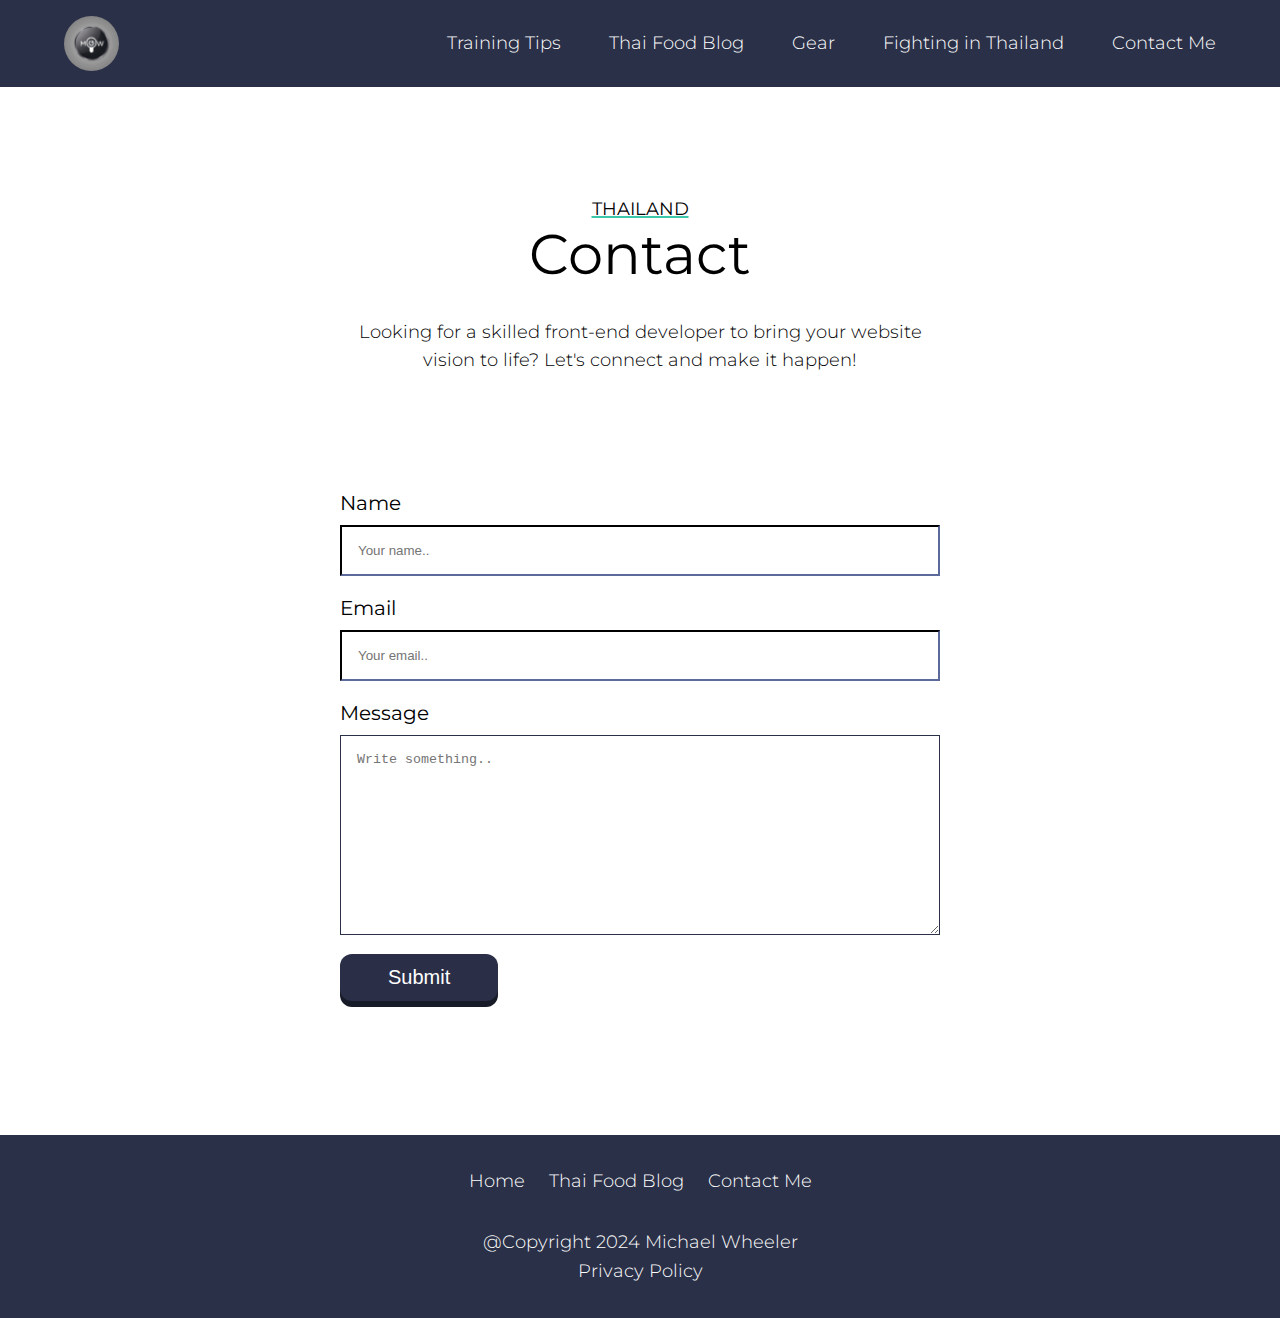
==== contact.html @ 106fd987 "Add files via upload" ====
<!DOCTYPE html>
<html lang="en">
  <head>
    <meta charset="UTF-8" />
    <meta name="viewport" content="width=device-width, initial-scale=1.0" />
    <link rel="stylesheet" href="style.css" />
    <link rel="preconnect" href="https://fonts.googleapis.com" />
    <link rel="preconnect" href="https://fonts.gstatic.com" crossorigin />
    <link
      href="https://fonts.googleapis.com/css2?family=Montserrat:ital,wght@0,100..900;1,100..900&display=swap"
      rel="stylesheet"
    />
    <link
      rel="stylesheet"
      href="https://cdnjs.cloudflare.com/ajax/libs/font-awesome/6.6.0/css/all.min.css"
      integrity="sha512-Kc323vGBEqzTmouAECnVceyQqyqdsSiqLQISBL29aUW4U/M7pSPA/gEUZQqv1cwx4OnYxTxve5UMg5GT6L4JJg=="
      crossorigin="anonymous"
      referrerpolicy="no-referrer"
    />
    <title>Training Muay Thai</title>
  </head>
  <body>
    <header class="header__sub-page">
      <nav>
        <div class="nav__links wrapper">
          <div class="logo">
            <a href="index.html"
              ><img src="./assets/logo.jpg" alt="" width="55px" height="55px"
            /></a>
          </div>

          <ul>
            <li><a href="index.html">Training Tips</a></li>
            <li><a href="https://discoverthaifood.com">Thai Food Blog</a></li>
            <li><a href="gear.html">Gear</a></li>
            <li><a href="stadiums.html">Fighting in Thailand</a></li>
            <li><a href="contact.html">Contact Me</a></li>
          </ul>
          <div class="mobile__close">
            <i class="fa-solid fa-x"></i>
          </div>
        </div>
      </nav>

      <div class="hamburger">
        <i class="fa-solid fa-bars"></i>
      </div>
    </header>
    <section id="contact" class="contact">
      <div class="header">
        <span>THAILAND</span>
        <h1>Contact</h1>
        <p>
          Looking for a skilled front-end developer to bring your website vision
          to life? Let's connect and make it happen!
        </p>
      </div>

      <div class="contact__container wrapper">
        <form action="https://api.web3forms.com/submit" method="POST">
          <input
            type="hidden"
            name="access_key"
            value="70f7e2d3-d299-4c2c-afec-eb3be67514da"
          />
          <label for="name">Name</label>
          <input
            class="contact__inputs"
            type="text"
            id="name"
            name="name"
            placeholder="Your name.."
            required
          />

          <label for="email">Email</label>
          <input
            class="contact__inputs"
            type="email"
            id="email"
            name="email"
            placeholder="Your email.."
            required
          />

          <label for="message">Message</label>
          <textarea
            class="contact__inputs"
            id="subject"
            name="subject"
            placeholder="Write something.."
            style="height: 200px"
            required
          ></textarea>

          <button class="btn__contact">
            <span class="button-text">Submit</span>
          </button>
        </form>
      </div>
    </section>

    <footer>
      <ul class="nav__links">
        <li><a href="index.html">Home</a></li>
        <li><a href="https://discoverthaifood.com">Thai Food Blog</a></li>
        <li><a href="">Contact Me</a></li>
      </ul>
      <p>@Copyright 2024 Michael Wheeler</p>
      <p>Privacy Policy</p>
    </footer>

    <script src="main.js"></script>
  </body>
</html>
---- style.css ----
:root {
  --background: #f8f8fc;
  --nav: #2a3047;
  --text-color-accent: #3bc7ac;
  --text-color-main: #0a0b17;
  --text-color-white: #fff;
  --fs-300: clamp(0.75rem, 0.75rem + 0.75vw, 1.125rem);
  --fs-400: clamp(0.95rem, 1rem + 1.5vw, 1.25rem);
  --fs-500: clamp(1rem, 1rem + 2.5vw, 1.5rem);
  --fs-600: clamp(1.125rem, 1rem + 5vw, 1.75rem);
  --fs-700: clamp(1.75rem, 1rem + 10vw, 3.5rem);
  --fs-xl: clamp(2.5rem, 1rem + 15vw, 6rem);
  --padding-400: 1rem;
  --padding-600: 2rem;
  --padding-700: 3rem;
  --margin-400: 1rem;
  --margin-600: 2rem;
  --margin-700: 3rem;
  --margin-800: 5rem;
  --margin-xl: clamp(6rem, 1rem + 25vw, 12rem);
  --gap-sm: 16px;
  --gap-med: 24px;
  --gap-lrg: 32px;
  --gap-xl: 48px;
}

*,
*::before,
*::after {
  box-sizing: border-box;
  padding: 0;
  margin: 0;
}

img,
picture,
video,
canvas,
svg {
  display: block;
  max-width: 100%;
  object-fit: cover;
  width: 100%;
}

html {
  font-family: "Montserrat", sans-serif;
  scroll-behavior: smooth;
}
body {
  color: var(--text);
  line-height: 1.6;
  font-size: var(--fs-400);

  max-width: 2200px;
  margin-inline: auto;
}
h1,
h2,
h3,
h4 {
  line-height: 1.1;
  font-weight: 400;
}
h1 {
  font-size: var(--fs-700);
  text-align: center;
}

h2 {
  font-size: var(--fs-600);
}

h3 {
  font-size: var(--fs-500);
}
p {
  font-size: var(--fs-300);
  font-weight: 300;
}
span {
  font-size: var(--fs-300);
}
li,
ul,
a {
  font-size: var(--fs-300);
  text-decoration: none;
  font-weight: 300;
}
strong {
  font-weight: 600;
}
.wrapper {
  width: min(100% - 32px, 1440px);
  margin-inline: auto;
}
section {
  margin-bottom: var(--margin-700);
}

/*=============== NAV ===============*/
header {
  position: fixed;
  width: 100%;
}
nav {
  padding: var(--padding-400) var(--padding-700);
  background-color: var(--nav);
}
.nav__links {
  display: flex;
  gap: 100px;
  align-items: center;
  justify-content: space-evenly;
  list-style: none;
}
.nav__links ul {
  display: flex;
  align-items: center;
  justify-content: space-between;
  gap: var(--gap-xl);
  list-style: none;
}

.logo img {
  border-radius: 100vw;
}
nav .logo {
  margin-right: auto;
  cursor: pointer;
}

.nav__links a {
  position: relative;
  color: white;
  text-decoration: none;
  font-size: var(--font-300);

  transition: 0.3s ease;
}
.nav__links a::before {
  position: absolute;
  content: "";
  top: 25px;
  left: 0;
  right: 0;
  bottom: 0;
  width: 0;
  height: 2px;
  transition: 500ms ease;
}
.nav__links a:hover::before {
  width: 100%;
  background: var(--text-color-accent);
}

.fa-solid {
  position: absolute;
}
.hamburger,
.mobile__close {
  display: none;
}

/*=============== HOME ===============*/

.main__content > * {
  margin-bottom: var(--margin-800);
}

.header {
  text-align: center;
  margin-bottom: var(--margin-700);
}

.header span {
  text-decoration: underline;
  text-decoration-color: var(--text-color-accent);
  text-decoration-thickness: 2px;
  padding-top: var(--margin-800);
}
.header p {
  max-width: 50ch;

  margin-inline: auto;
}
.header > *,
.body__text > * {
  margin-bottom: var(--margin-600);
}

.marker__list {
  list-style-position: inside;
  padding-left: var(--padding-700);
  margin: 0;
}

.marker__list li {
  padding-left: var(--padding-500);
  text-indent: -20px;
  margin-bottom: var(--margin-400);
  color: black;
}

.marker__list li::marker {
  color: #333;
  font-size: 18px;
  font-weight: bold;
}
.gym__img {
  display: grid;
  grid-template-columns: repeat(auto-fit, minmax(350px, 1fr));

  justify-items: center;
  max-width: 1200px;
  margin-inline: auto;
}
.main__content figure img {
  aspect-ratio: 1;
  width: 100%;
  max-width: 600px;
}
.main__content figure {
  display: grid;
}
.main__content figure > * {
  grid-column: 1 / 2;
  grid-row: 1 / 2;
}
.main__content figcaption {
  place-self: center;
  color: white;
  font-weight: 800;
  align-self: end;
  font-size: var(--fs-400);
  padding-bottom: var(--padding-600);
  text-shadow: 2px 2px #0a0b17;
}
.main__content picture img {
  max-width: 800px;
  margin-inline: auto;
}

/*=============== FOOTER ===============*/

footer {
  display: grid;
  place-items: center;
  padding: var(--padding-600);
  background-color: var(--nav);
}
footer img {
  width: 75px;
}
footer .nav__links {
  display: flex;
  justify-content: center;
  gap: var(--gap-med);
  list-style: none;
  margin-inline: auto;
  margin-bottom: var(--margin-600);
}
footer p {
  color: white;
}

/*=============== STADIUMS ===============*/
.stadiums .header,
.contact .header,
.gear .header {
  padding-top: var(--margin-xl);
  margin-bottom: var(--margin-800);
}
.stadiums picture img {
  aspect-ratio: 16 / 9;
  width: 100%;
}

.header__sub-page {
  padding-bottom: var(--padding-700);
}

/*=============== GEAR ===============*/

.gear picture {
  display: flex;
  justify-content: center;
  gap: var(--gap-med);
  flex-wrap: wrap;
}

/*=============== CONTACT ===============*/
.contact {
  display: grid;
  min-height: 100vh;
}

.contact__container {
  margin-inline: auto;
  max-width: 600px;
  margin-bottom: var(--margin-800);
}

input,
select,
textarea {
  width: 100%;
  padding: var(--padding-400);
  border-color: var(--nav);
  margin-top: 6px;
  margin-bottom: 16px;
}

.contact .btn__contact {
  background: hsl(228, 26%, 12%);
  border-radius: 12px;
  border: none;
  padding: 0;
  cursor: pointer;
  outline-offset: 4px;
}
.button-text {
  display: block;
  padding: 12px var(--padding-700);
  border-radius: 12px;
  font-size: 1.25rem;
  background: hsl(228, 26%, 22%);
  color: white;
  transform: translateY(-6px);
}
.contact .btn__contact:active .button-text {
  transform: translateY(-2px);
}

@media (max-width: 800px) {
  nav {
    padding: var(--padding-400) 8px;
  }
  .nav__links ul {
    position: absolute;
    inset: 0;
    bottom: 50%;
    left: 5000%;
    background-color: var(--nav);
    padding-block: var(--padding-700);
    z-index: 10;
    flex-direction: column;
    align-items: center;
  }
  .hamburger {
    cursor: pointer;
    display: block;
    position: absolute;
    color: white;
    top: 30px;
    right: 50px;
    font-size: 2rem;
  }
  .hamburger.active {
    display: none;
  }
  .nav__links ul.active {
    left: 50%;
    position: fixed;
  }

  .mobile__close.active {
    display: block;
    color: white;
    position: absolute;
    top: 20px;
    right: 30px;
    z-index: 1000;
    cursor: pointer;
  }
  footer .nav__links {
    flex-direction: column;
  }
  footer p {
    font-size: 0.65rem;
  }
}
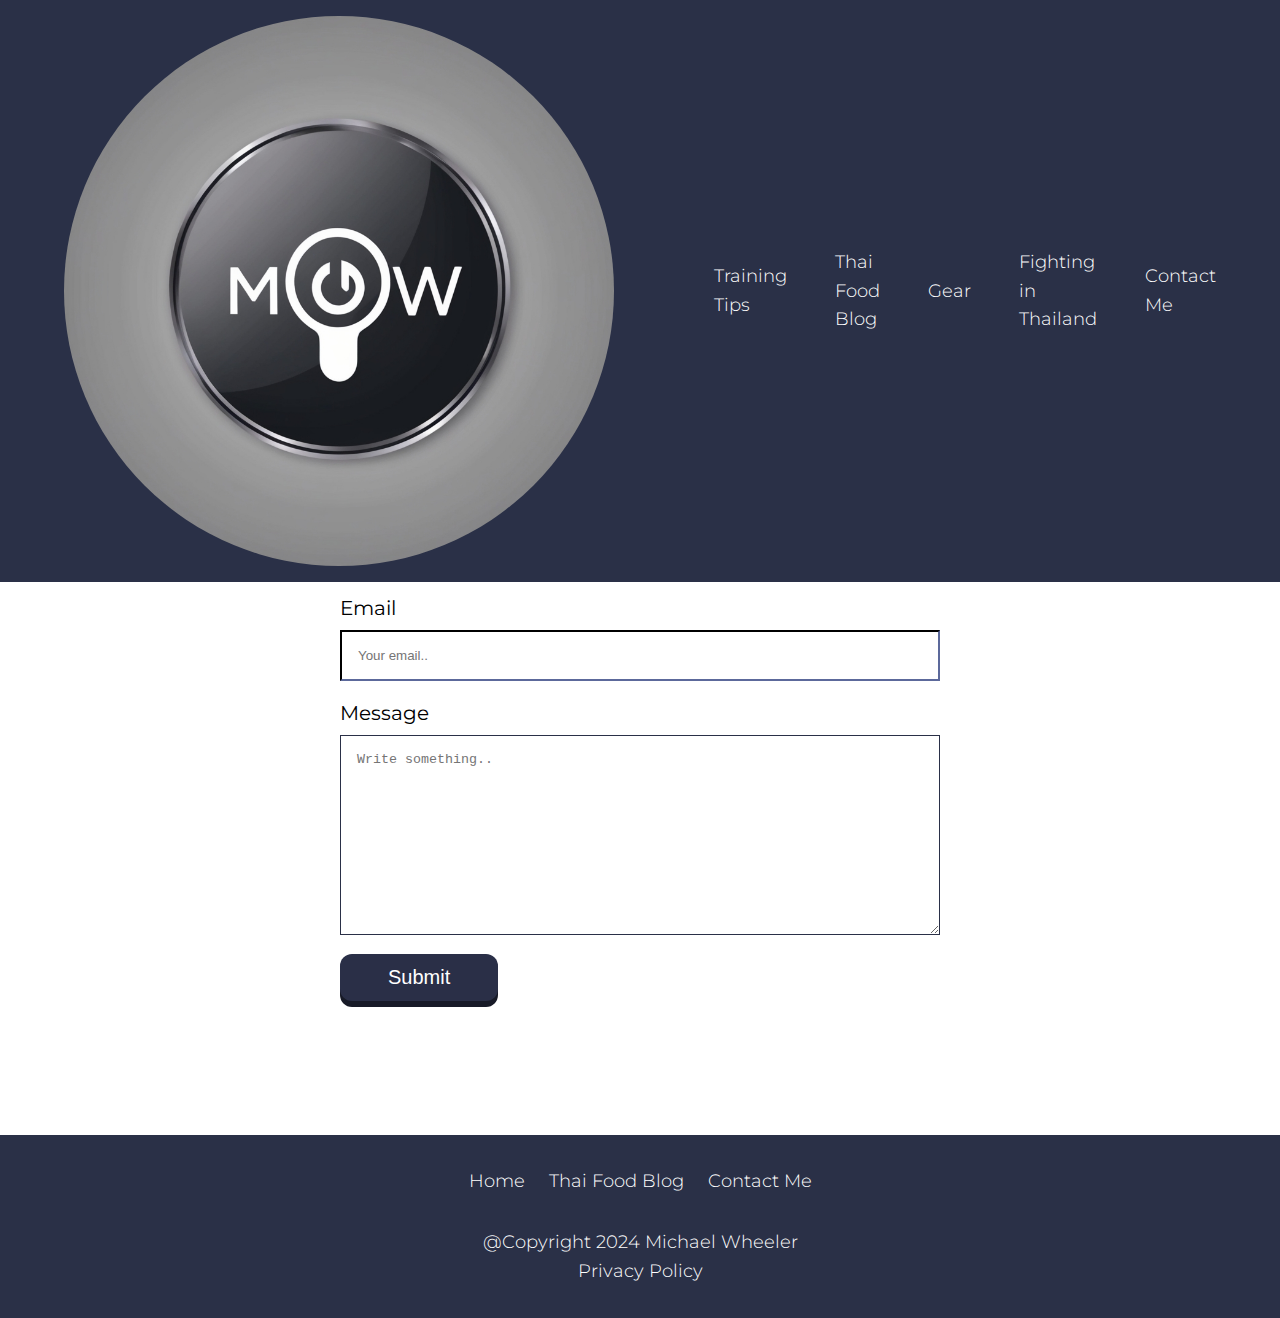
==== commit 714b86fc: "Update logo" ====
--- a/contact.html
+++ b/contact.html
@@ -25,7 +25,7 @@
         <div class="nav__links wrapper">
           <div class="logo">
             <a href="index.html"
-              ><img src="./assets/logo.jpg" alt="" width="55px" height="55px"
+              ><img src="./assets/logo.jpg" alt="" 
             /></a>
           </div>
 
--- a/style.css
+++ b/style.css
@@ -343,10 +343,11 @@
     bottom: 50%;
     left: 5000%;
     background-color: var(--nav);
-    padding-block: var(--padding-700);
+    padding-block: 100px;
     z-index: 10;
     flex-direction: column;
     align-items: center;
+    min-height: 70dvh;
   }
   .hamburger {
     cursor: pointer;
@@ -380,4 +381,8 @@
   footer p {
     font-size: 0.65rem;
   }
-}
+   .logo img {
+    width: 75px;
+    height: 75px;
+  }
+}
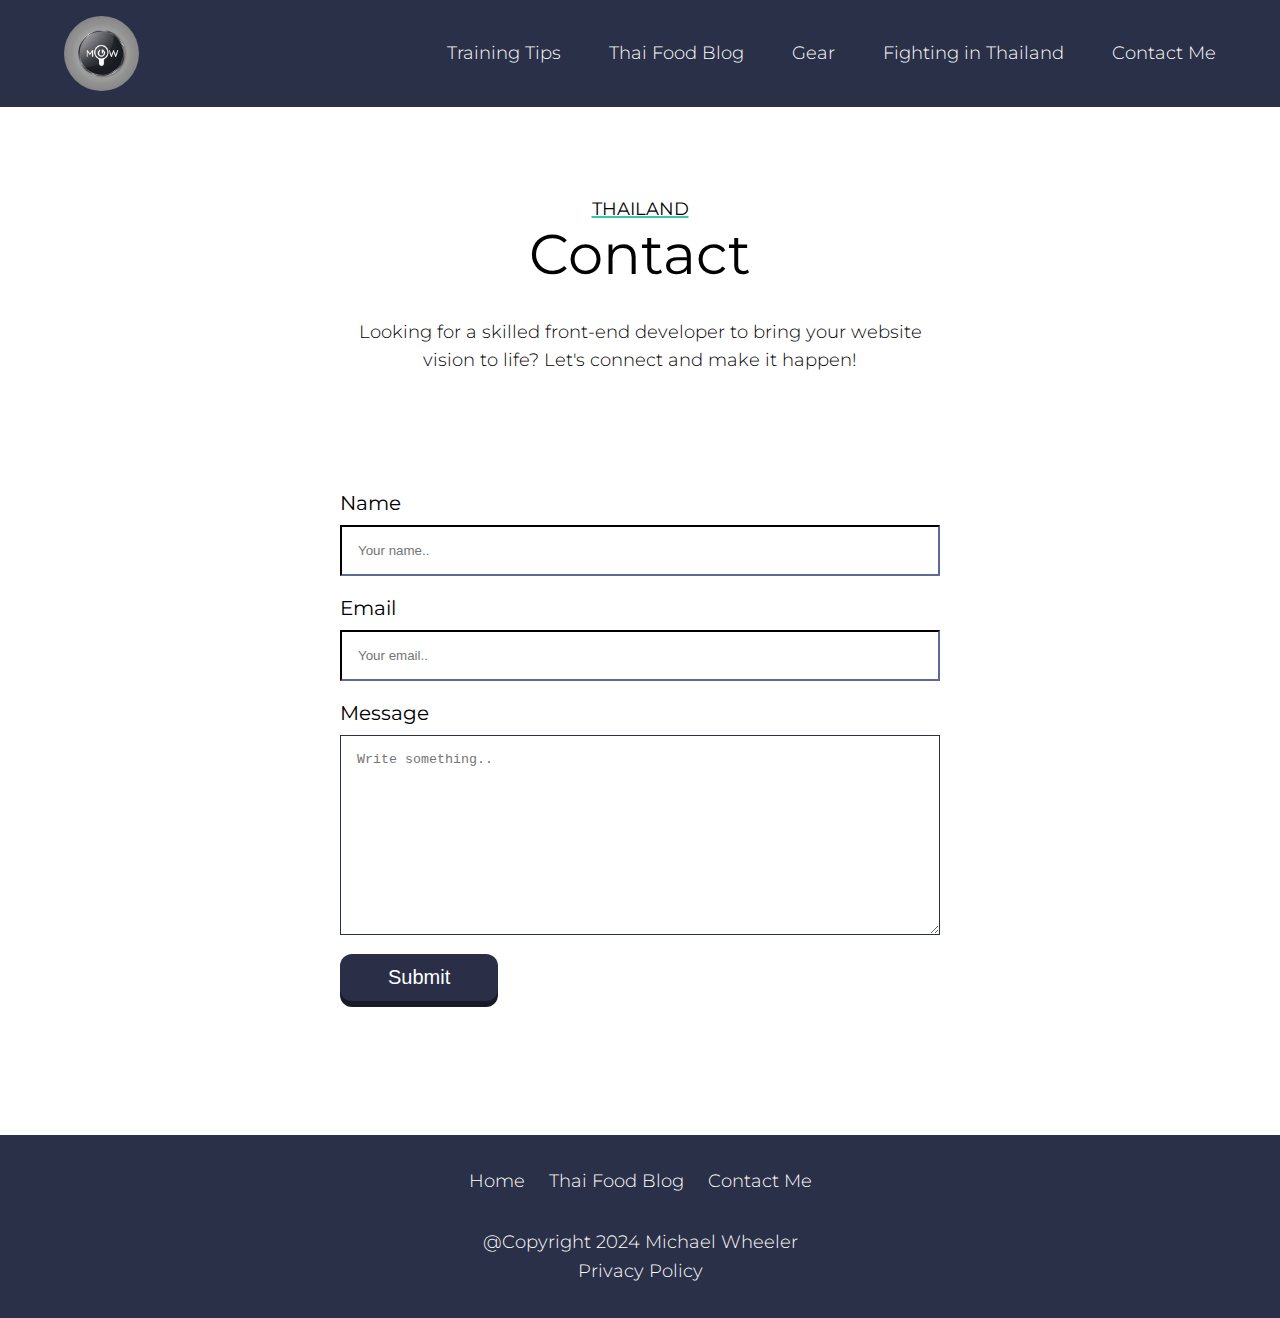
==== commit e65ee295: "social icons" ====
--- a/contact.html
+++ b/contact.html
@@ -24,9 +24,7 @@
       <nav>
         <div class="nav__links wrapper">
           <div class="logo">
-            <a href="index.html"
-              ><img src="./assets/logo.jpg" alt="" 
-            /></a>
+            <a href="index.html"><img src="./assets/logo.jpg" alt="" /></a>
           </div>
 
           <ul>
--- a/style.css
+++ b/style.css
@@ -98,6 +98,36 @@
 section {
   margin-bottom: var(--margin-700);
 }
+#facebook-share {
+  background-color: #316ff6;
+}
+#twitter-share {
+  background-color: black;
+}
+#instagram-share {
+  background: linear-gradient(45deg, #f58529, #dd2a7b, #8134af, #515bd4);
+}
+.fa-brands {
+  padding: 1rem;
+}
+.socials {
+  position: fixed;
+  top: 40%;
+  left: 0;
+  display: flex;
+  flex-direction: column;
+  gap: 2rem;
+  font-size: 1.5rem;
+  color: white;
+  margin-left: var(--margin-400);
+  cursor: pointer;
+}
+.socials a {
+  color: white;
+}
+.socials a:hover {
+  scale: 1.1;
+}
 
 /*=============== NAV ===============*/
 header {
@@ -129,6 +159,8 @@
 nav .logo {
   margin-right: auto;
   cursor: pointer;
+  max-width: 75px;
+  max-height: 75px;
 }
 
 .nav__links a {
@@ -381,8 +413,8 @@
   footer p {
     font-size: 0.65rem;
   }
-   .logo img {
-    width: 75px;
-    height: 75px;
-  }
-}
+  .logo img {
+    max-width: 55px;
+    max-height: 55px;
+  }
+}
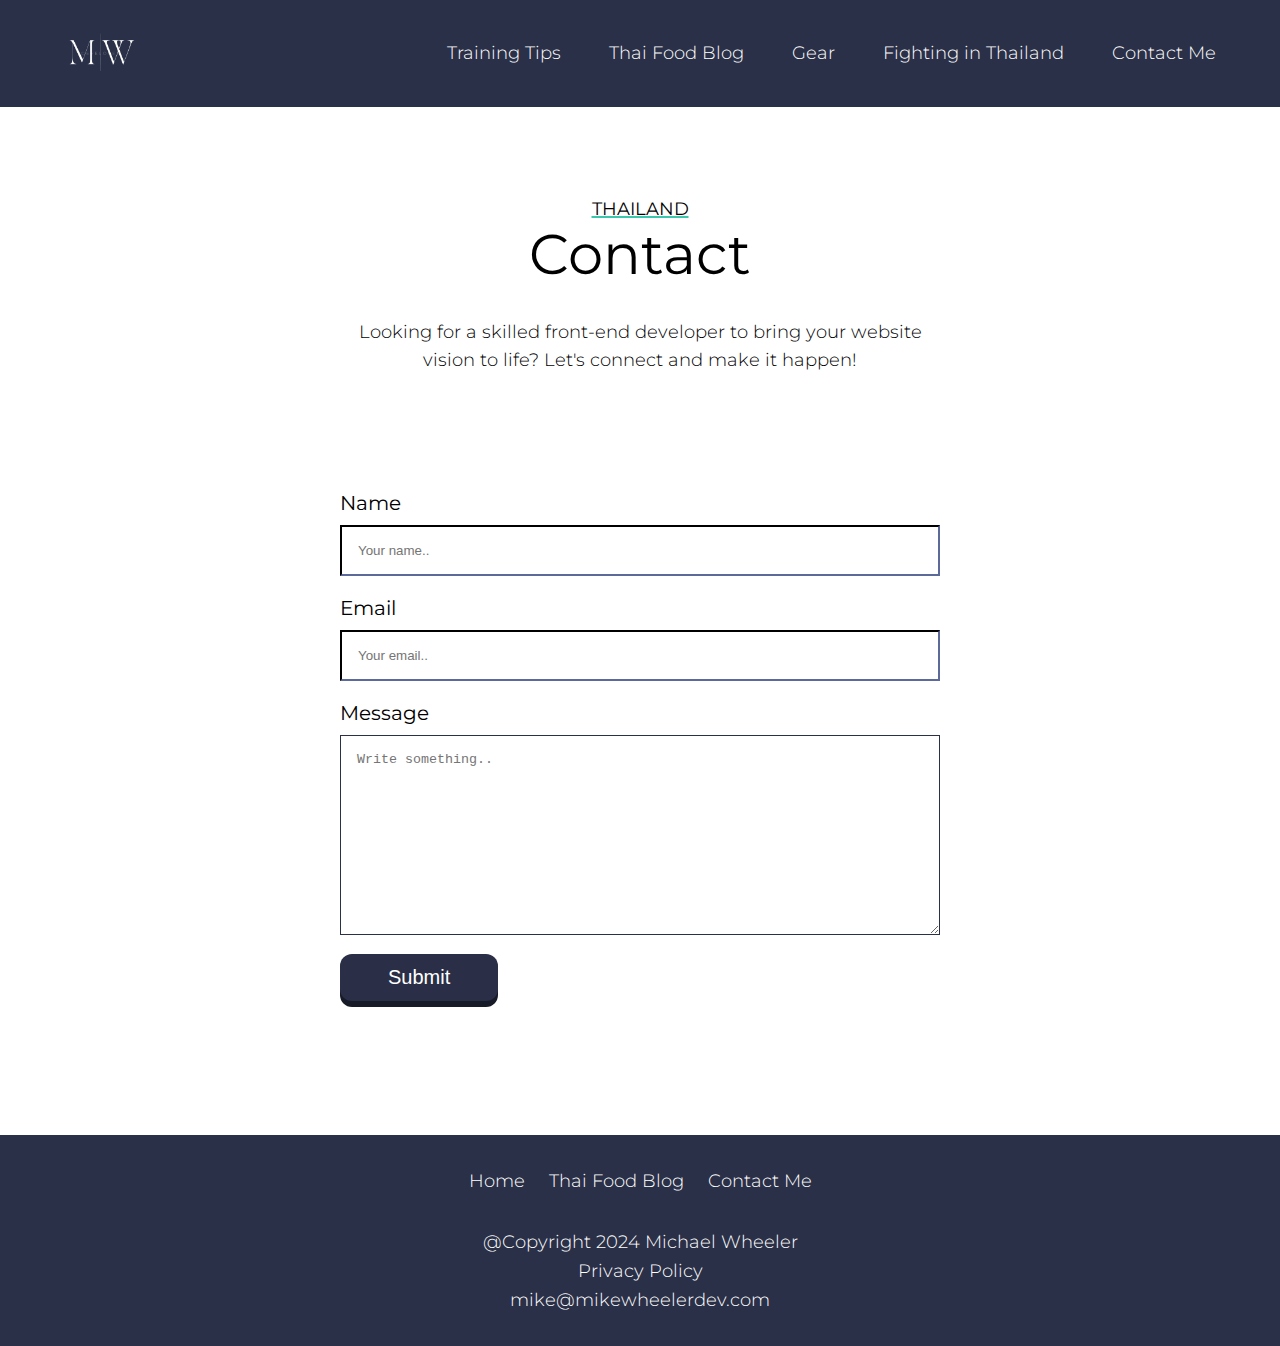
==== commit 1ef93a88: "upadate new logo" ====
--- a/contact.html
+++ b/contact.html
@@ -24,7 +24,7 @@
       <nav>
         <div class="nav__links wrapper">
           <div class="logo">
-            <a href="index.html"><img src="./assets/logo.jpg" alt="" /></a>
+            <a href="index.html"><img src="./assets/newlogo.png" alt="" /></a>
           </div>
 
           <ul>
@@ -106,6 +106,7 @@
       </ul>
       <p>@Copyright 2024 Michael Wheeler</p>
       <p>Privacy Policy</p>
+      <p>mike@mikewheelerdev.com</p>
     </footer>
 
     <script src="main.js"></script>
--- a/style.css
+++ b/style.css
@@ -98,15 +98,21 @@
 section {
   margin-bottom: var(--margin-700);
 }
-#facebook-share {
+/*=============== SHARE LINKS ===============*/
+
+.facebook-share {
   background-color: #316ff6;
 }
-#twitter-share {
+.twitter-share {
   background-color: black;
 }
-#instagram-share {
+.instagram-share {
   background: linear-gradient(45deg, #f58529, #dd2a7b, #8134af, #515bd4);
 }
+.linkedin-share {
+  background-color: #316ff6;
+}
+
 .fa-brands {
   padding: 1rem;
 }
@@ -116,17 +122,35 @@
   left: 0;
   display: flex;
   flex-direction: column;
-  gap: 2rem;
+  gap: 0.25rem;
   font-size: 1.5rem;
   color: white;
   margin-left: var(--margin-400);
   cursor: pointer;
 }
-.socials a {
-  color: white;
-}
-.socials a:hover {
+.socials a,
+.socials__share-footer a {
+  color: white;
+}
+.socials a,
+.socials__share-footer a:hover {
   scale: 1.1;
+}
+.footer__share {
+  text-align: center;
+}
+.footer__share P {
+  padding-bottom: 1rem;
+}
+.socials__share-footer {
+  display: flex;
+  flex-wrap: wrap;
+  justify-content: center;
+  gap: 1rem;
+  padding-bottom: 1rem;
+}
+.socials__share-footer .fa-brands {
+  padding: 1rem 3rem;
 }
 
 /*=============== NAV ===============*/
@@ -417,4 +441,7 @@
     max-width: 55px;
     max-height: 55px;
   }
-}
+  .socials {
+    display: none;
+  }
+}
